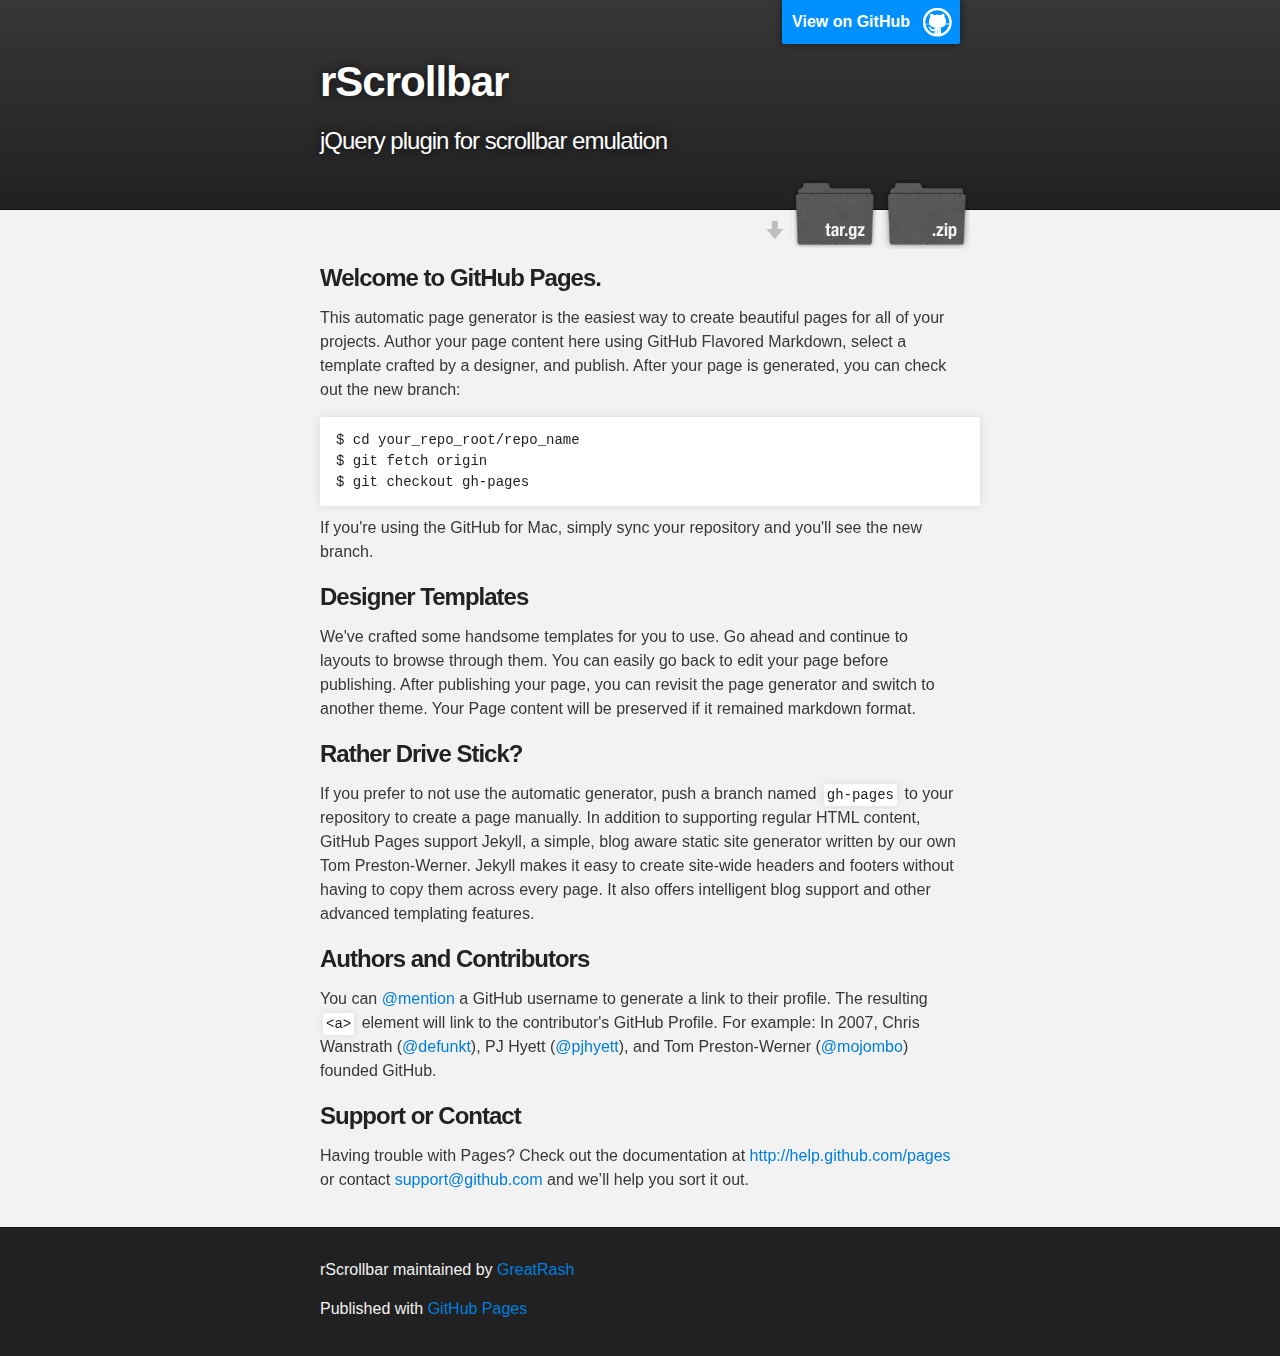
==== index.html @ 9b571823 "Create gh-pages branch via GitHub" ====
<!DOCTYPE html>
<html>

  <head>
    <meta charset='utf-8' />
    <meta http-equiv="X-UA-Compatible" content="chrome=1" />
    <meta name="description" content="rScrollbar : jQuery plugin for scrollbar emulation" />

    <link rel="stylesheet" type="text/css" media="screen" href="stylesheets/stylesheet.css">

    <title>rScrollbar</title>
  </head>

  <body>

    <!-- HEADER -->
    <div id="header_wrap" class="outer">
        <header class="inner">
          <a id="forkme_banner" href="https://github.com/GreatRash/rScrollbar">View on GitHub</a>

          <h1 id="project_title">rScrollbar</h1>
          <h2 id="project_tagline">jQuery plugin for scrollbar emulation</h2>

            <section id="downloads">
              <a class="zip_download_link" href="https://github.com/GreatRash/rScrollbar/zipball/master">Download this project as a .zip file</a>
              <a class="tar_download_link" href="https://github.com/GreatRash/rScrollbar/tarball/master">Download this project as a tar.gz file</a>
            </section>
        </header>
    </div>

    <!-- MAIN CONTENT -->
    <div id="main_content_wrap" class="outer">
      <section id="main_content" class="inner">
        <h3>
<a name="welcome-to-github-pages" class="anchor" href="#welcome-to-github-pages"><span class="octicon octicon-link"></span></a>Welcome to GitHub Pages.</h3>

<p>This automatic page generator is the easiest way to create beautiful pages for all of your projects. Author your page content here using GitHub Flavored Markdown, select a template crafted by a designer, and publish. After your page is generated, you can check out the new branch:</p>

<pre><code>$ cd your_repo_root/repo_name
$ git fetch origin
$ git checkout gh-pages
</code></pre>

<p>If you're using the GitHub for Mac, simply sync your repository and you'll see the new branch.</p>

<h3>
<a name="designer-templates" class="anchor" href="#designer-templates"><span class="octicon octicon-link"></span></a>Designer Templates</h3>

<p>We've crafted some handsome templates for you to use. Go ahead and continue to layouts to browse through them. You can easily go back to edit your page before publishing. After publishing your page, you can revisit the page generator and switch to another theme. Your Page content will be preserved if it remained markdown format.</p>

<h3>
<a name="rather-drive-stick" class="anchor" href="#rather-drive-stick"><span class="octicon octicon-link"></span></a>Rather Drive Stick?</h3>

<p>If you prefer to not use the automatic generator, push a branch named <code>gh-pages</code> to your repository to create a page manually. In addition to supporting regular HTML content, GitHub Pages support Jekyll, a simple, blog aware static site generator written by our own Tom Preston-Werner. Jekyll makes it easy to create site-wide headers and footers without having to copy them across every page. It also offers intelligent blog support and other advanced templating features.</p>

<h3>
<a name="authors-and-contributors" class="anchor" href="#authors-and-contributors"><span class="octicon octicon-link"></span></a>Authors and Contributors</h3>

<p>You can <a href="https://github.com/blog/821" class="user-mention">@mention</a> a GitHub username to generate a link to their profile. The resulting <code>&lt;a&gt;</code> element will link to the contributor's GitHub Profile. For example: In 2007, Chris Wanstrath (<a href="https://github.com/defunkt" class="user-mention">@defunkt</a>), PJ Hyett (<a href="https://github.com/pjhyett" class="user-mention">@pjhyett</a>), and Tom Preston-Werner (<a href="https://github.com/mojombo" class="user-mention">@mojombo</a>) founded GitHub.</p>

<h3>
<a name="support-or-contact" class="anchor" href="#support-or-contact"><span class="octicon octicon-link"></span></a>Support or Contact</h3>

<p>Having trouble with Pages? Check out the documentation at <a href="http://help.github.com/pages">http://help.github.com/pages</a> or contact <a href="mailto:support@github.com">support@github.com</a> and we’ll help you sort it out.</p>
      </section>
    </div>

    <!-- FOOTER  -->
    <div id="footer_wrap" class="outer">
      <footer class="inner">
        <p class="copyright">rScrollbar maintained by <a href="https://github.com/GreatRash">GreatRash</a></p>
        <p>Published with <a href="http://pages.github.com">GitHub Pages</a></p>
      </footer>
    </div>

    

  </body>
</html>
---- stylesheets/stylesheet.css ----
/*******************************************************************************
Slate Theme for GitHub Pages
by Jason Costello, @jsncostello
*******************************************************************************/

@import url(pygment_trac.css);

/*******************************************************************************
MeyerWeb Reset
*******************************************************************************/

html, body, div, span, applet, object, iframe,
h1, h2, h3, h4, h5, h6, p, blockquote, pre,
a, abbr, acronym, address, big, cite, code,
del, dfn, em, img, ins, kbd, q, s, samp,
small, strike, strong, sub, sup, tt, var,
b, u, i, center,
dl, dt, dd, ol, ul, li,
fieldset, form, label, legend,
table, caption, tbody, tfoot, thead, tr, th, td,
article, aside, canvas, details, embed,
figure, figcaption, footer, header, hgroup,
menu, nav, output, ruby, section, summary,
time, mark, audio, video {
  margin: 0;
  padding: 0;
  border: 0;
  font: inherit;
  vertical-align: baseline;
}

/* HTML5 display-role reset for older browsers */
article, aside, details, figcaption, figure,
footer, header, hgroup, menu, nav, section {
  display: block;
}

ol, ul {
  list-style: none;
}

blockquote, q {
}

table {
  border-collapse: collapse;
  border-spacing: 0;
}

/*******************************************************************************
Theme Styles
*******************************************************************************/

body {
  box-sizing: border-box;
  color:#373737;
  background: #212121;
  font-size: 16px;
  font-family: 'Myriad Pro', Calibri, Helvetica, Arial, sans-serif;
  line-height: 1.5;
  -webkit-font-smoothing: antialiased;
}

h1, h2, h3, h4, h5, h6 {
  margin: 10px 0;
  font-weight: 700;
  color:#222222;
  font-family: 'Lucida Grande', 'Calibri', Helvetica, Arial, sans-serif;
  letter-spacing: -1px;
}

h1 {
  font-size: 36px;
  font-weight: 700;
}

h2 {
  padding-bottom: 10px;
  font-size: 32px;
  background: url('../images/bg_hr.png') repeat-x bottom;
}

h3 {
  font-size: 24px;
}

h4 {
  font-size: 21px;
}

h5 {
  font-size: 18px;
}

h6 {
  font-size: 16px;
}

p {
  margin: 10px 0 15px 0;
}

footer p {
  color: #f2f2f2;
}

a {
  text-decoration: none;
  color: #007edf;
  text-shadow: none;

  transition: color 0.5s ease;
  transition: text-shadow 0.5s ease;
  -webkit-transition: color 0.5s ease;
  -webkit-transition: text-shadow 0.5s ease;
  -moz-transition: color 0.5s ease;
  -moz-transition: text-shadow 0.5s ease;
  -o-transition: color 0.5s ease;
  -o-transition: text-shadow 0.5s ease;
  -ms-transition: color 0.5s ease;
  -ms-transition: text-shadow 0.5s ease;
}

#main_content a:hover {
  color: #0069ba;
  text-shadow: #0090ff 0px 0px 2px;
}

footer a:hover {
  color: #43adff;
  text-shadow: #0090ff 0px 0px 2px;
}

em {
  font-style: italic;
}

strong {
  font-weight: bold;
}

img {
  position: relative;
  margin: 0 auto;
  max-width: 739px;
  padding: 5px;
  margin: 10px 0 10px 0;
  border: 1px solid #ebebeb;

  box-shadow: 0 0 5px #ebebeb;
  -webkit-box-shadow: 0 0 5px #ebebeb;
  -moz-box-shadow: 0 0 5px #ebebeb;
  -o-box-shadow: 0 0 5px #ebebeb;
  -ms-box-shadow: 0 0 5px #ebebeb;
}

pre, code {
  width: 100%;
  color: #222;
  background-color: #fff;

  font-family: Monaco, "Bitstream Vera Sans Mono", "Lucida Console", Terminal, monospace;
  font-size: 14px;

  border-radius: 2px;
  -moz-border-radius: 2px;
  -webkit-border-radius: 2px;



}

pre {
  width: 100%;
  padding: 10px;
  box-shadow: 0 0 10px rgba(0,0,0,.1);
  overflow: auto;
}

code {
  padding: 3px;
  margin: 0 3px;
  box-shadow: 0 0 10px rgba(0,0,0,.1);
}

pre code {
  display: block;
  box-shadow: none;
}

blockquote {
  color: #666;
  margin-bottom: 20px;
  padding: 0 0 0 20px;
  border-left: 3px solid #bbb;
}

ul, ol, dl {
  margin-bottom: 15px
}

ul li {
  list-style: inside;
  padding-left: 20px;
}

ol li {
  list-style: decimal inside;
  padding-left: 20px;
}

dl dt {
  font-weight: bold;
}

dl dd {
  padding-left: 20px;
  font-style: italic;
}

dl p {
  padding-left: 20px;
  font-style: italic;
}

hr {
  height: 1px;
  margin-bottom: 5px;
  border: none;
  background: url('../images/bg_hr.png') repeat-x center;
}

table {
  border: 1px solid #373737;
  margin-bottom: 20px;
  text-align: left;
 }

th {
  font-family: 'Lucida Grande', 'Helvetica Neue', Helvetica, Arial, sans-serif;
  padding: 10px;
  background: #373737;
  color: #fff;
 }

td {
  padding: 10px;
  border: 1px solid #373737;
 }

form {
  background: #f2f2f2;
  padding: 20px;
}

img {
  width: 100%;
  max-width: 100%;
}

/*******************************************************************************
Full-Width Styles
*******************************************************************************/

.outer {
  width: 100%;
}

.inner {
  position: relative;
  max-width: 640px;
  padding: 20px 10px;
  margin: 0 auto;
}

#forkme_banner {
  display: block;
  position: absolute;
  top:0;
  right: 10px;
  z-index: 10;
  padding: 10px 50px 10px 10px;
  color: #fff;
  background: url('../images/blacktocat.png') #0090ff no-repeat 95% 50%;
  font-weight: 700;
  box-shadow: 0 0 10px rgba(0,0,0,.5);
  border-bottom-left-radius: 2px;
  border-bottom-right-radius: 2px;
}

#header_wrap {
  background: #212121;
  background: -moz-linear-gradient(top, #373737, #212121);
  background: -webkit-linear-gradient(top, #373737, #212121);
  background: -ms-linear-gradient(top, #373737, #212121);
  background: -o-linear-gradient(top, #373737, #212121);
  background: linear-gradient(top, #373737, #212121);
}

#header_wrap .inner {
  padding: 50px 10px 30px 10px;
}

#project_title {
  margin: 0;
  color: #fff;
  font-size: 42px;
  font-weight: 700;
  text-shadow: #111 0px 0px 10px;
}

#project_tagline {
  color: #fff;
  font-size: 24px;
  font-weight: 300;
  background: none;
  text-shadow: #111 0px 0px 10px;
}

#downloads {
  position: absolute;
  width: 210px;
  z-index: 10;
  bottom: -40px;
  right: 0;
  height: 70px;
  background: url('../images/icon_download.png') no-repeat 0% 90%;
}

.zip_download_link {
  display: block;
  float: right;
  width: 90px;
  height:70px;
  text-indent: -5000px;
  overflow: hidden;
  background: url(../images/sprite_download.png) no-repeat bottom left;
}

.tar_download_link {
  display: block;
  float: right;
  width: 90px;
  height:70px;
  text-indent: -5000px;
  overflow: hidden;
  background: url(../images/sprite_download.png) no-repeat bottom right;
  margin-left: 10px;
}

.zip_download_link:hover {
  background: url(../images/sprite_download.png) no-repeat top left;
}

.tar_download_link:hover {
  background: url(../images/sprite_download.png) no-repeat top right;
}

#main_content_wrap {
  background: #f2f2f2;
  border-top: 1px solid #111;
  border-bottom: 1px solid #111;
}

#main_content {
  padding-top: 40px;
}

#footer_wrap {
  background: #212121;
}



/*******************************************************************************
Small Device Styles
*******************************************************************************/

@media screen and (max-width: 480px) {
  body {
    font-size:14px;
  }

  #downloads {
    display: none;
  }

  .inner {
    min-width: 320px;
    max-width: 480px;
  }

  #project_title {
  font-size: 32px;
  }

  h1 {
    font-size: 28px;
  }

  h2 {
    font-size: 24px;
  }

  h3 {
    font-size: 21px;
  }

  h4 {
    font-size: 18px;
  }

  h5 {
    font-size: 14px;
  }

  h6 {
    font-size: 12px;
  }

  code, pre {
    min-width: 320px;
    max-width: 480px;
    font-size: 11px;
  }

}
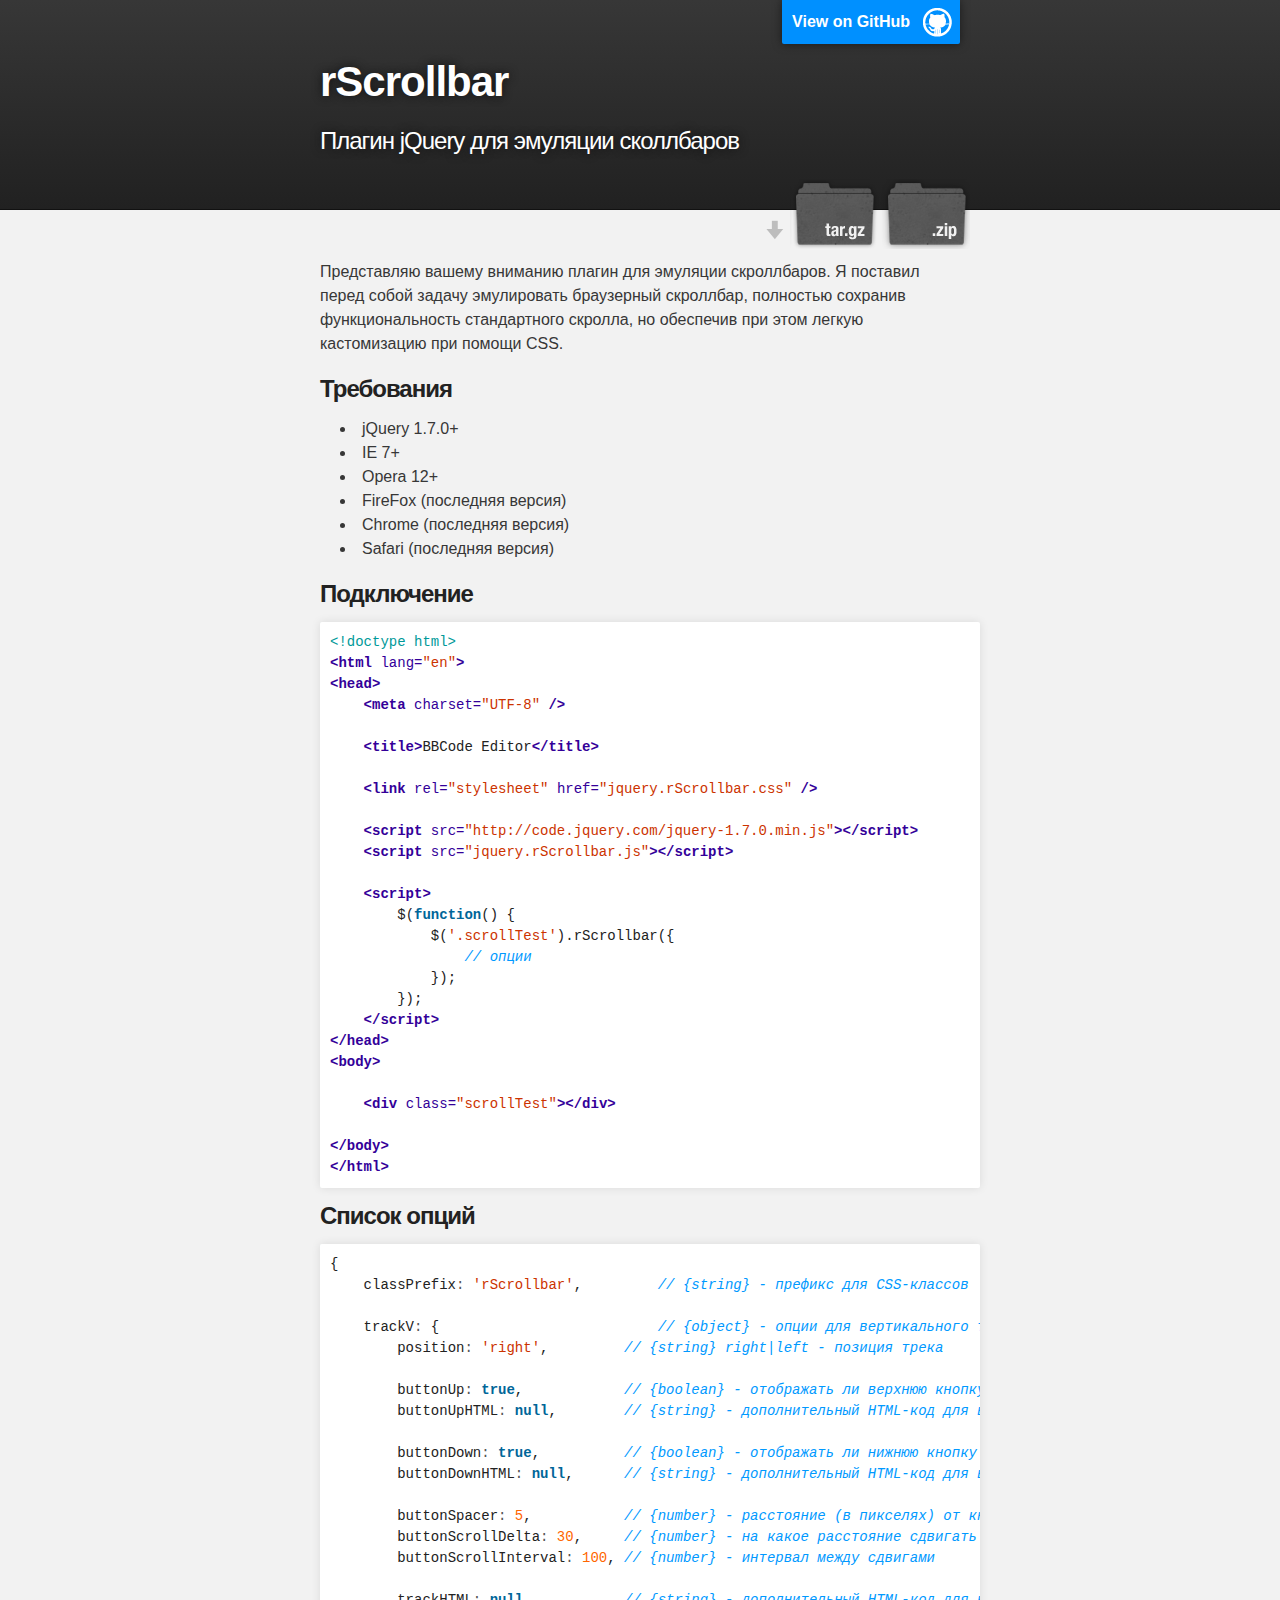
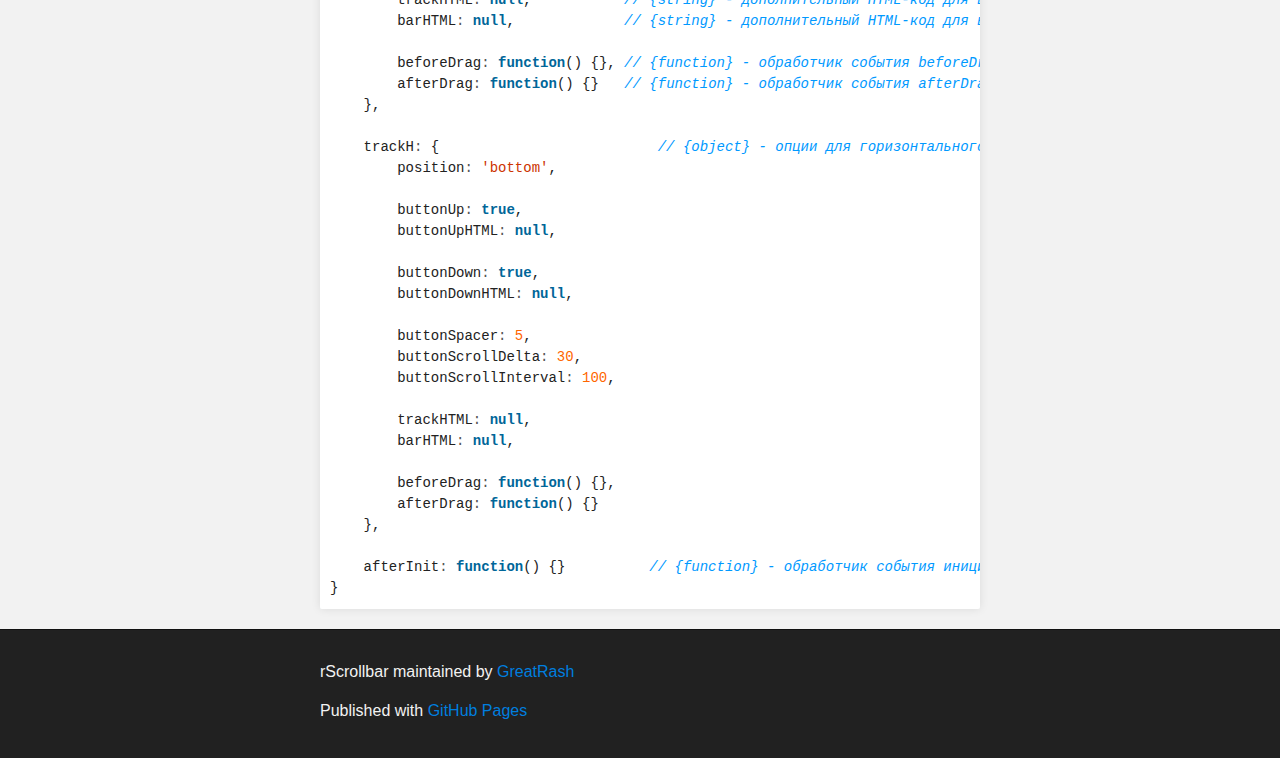
==== commit a4b5dd09: "Create gh-pages branch via GitHub" ====
--- a/index.html
+++ b/index.html
@@ -4,7 +4,7 @@
   <head>
     <meta charset='utf-8' />
     <meta http-equiv="X-UA-Compatible" content="chrome=1" />
-    <meta name="description" content="rScrollbar : jQuery plugin for scrollbar emulation" />
+    <meta name="description" content="rScrollbar : Плагин jQuery для эмуляции сколлбаров" />
 
     <link rel="stylesheet" type="text/css" media="screen" href="stylesheets/stylesheet.css">
 
@@ -19,7 +19,7 @@
           <a id="forkme_banner" href="https://github.com/GreatRash/rScrollbar">View on GitHub</a>
 
           <h1 id="project_title">rScrollbar</h1>
-          <h2 id="project_tagline">jQuery plugin for scrollbar emulation</h2>
+          <h2 id="project_tagline">Плагин jQuery для эмуляции сколлбаров</h2>
 
             <section id="downloads">
               <a class="zip_download_link" href="https://github.com/GreatRash/rScrollbar/zipball/master">Download this project as a .zip file</a>
@@ -31,37 +31,98 @@
     <!-- MAIN CONTENT -->
     <div id="main_content_wrap" class="outer">
       <section id="main_content" class="inner">
-        <h3>
-<a name="welcome-to-github-pages" class="anchor" href="#welcome-to-github-pages"><span class="octicon octicon-link"></span></a>Welcome to GitHub Pages.</h3>
-
-<p>This automatic page generator is the easiest way to create beautiful pages for all of your projects. Author your page content here using GitHub Flavored Markdown, select a template crafted by a designer, and publish. After your page is generated, you can check out the new branch:</p>
-
-<pre><code>$ cd your_repo_root/repo_name
-$ git fetch origin
-$ git checkout gh-pages
-</code></pre>
-
-<p>If you're using the GitHub for Mac, simply sync your repository and you'll see the new branch.</p>
+        <p>Представляю вашему вниманию плагин для эмуляции скроллбаров. Я поставил перед собой задачу эмулировать браузерный скроллбар, полностью сохранив функциональность стандартного скролла, но обеспечив при этом легкую кастомизацию при помощи CSS.</p>
 
 <h3>
-<a name="designer-templates" class="anchor" href="#designer-templates"><span class="octicon octicon-link"></span></a>Designer Templates</h3>
+<a name="%D0%A2%D1%80%D0%B5%D0%B1%D0%BE%D0%B2%D0%B0%D0%BD%D0%B8%D1%8F" class="anchor" href="#%D0%A2%D1%80%D0%B5%D0%B1%D0%BE%D0%B2%D0%B0%D0%BD%D0%B8%D1%8F"><span class="octicon octicon-link"></span></a>Требования</h3>
 
-<p>We've crafted some handsome templates for you to use. Go ahead and continue to layouts to browse through them. You can easily go back to edit your page before publishing. After publishing your page, you can revisit the page generator and switch to another theme. Your Page content will be preserved if it remained markdown format.</p>
+<ul>
+<li>jQuery 1.7.0+</li>
+<li>IE 7+</li>
+<li>Opera 12+</li>
+<li>FireFox (последняя версия)</li>
+<li>Chrome (последняя версия)</li>
+<li>Safari (последняя версия)</li>
+</ul><h3>
+<a name="%D0%9F%D0%BE%D0%B4%D0%BA%D0%BB%D1%8E%D1%87%D0%B5%D0%BD%D0%B8%D0%B5" class="anchor" href="#%D0%9F%D0%BE%D0%B4%D0%BA%D0%BB%D1%8E%D1%87%D0%B5%D0%BD%D0%B8%D0%B5"><span class="octicon octicon-link"></span></a>Подключение</h3>
+
+<div class="highlight"><pre><span class="cp">&lt;!doctype html&gt;</span>
+<span class="nt">&lt;html</span> <span class="na">lang=</span><span class="s">"en"</span><span class="nt">&gt;</span>
+<span class="nt">&lt;head&gt;</span>
+    <span class="nt">&lt;meta</span> <span class="na">charset=</span><span class="s">"UTF-8"</span> <span class="nt">/&gt;</span>
+
+    <span class="nt">&lt;title&gt;</span>BBCode Editor<span class="nt">&lt;/title&gt;</span>
+
+    <span class="nt">&lt;link</span> <span class="na">rel=</span><span class="s">"stylesheet"</span> <span class="na">href=</span><span class="s">"jquery.rScrollbar.css"</span> <span class="nt">/&gt;</span>
+
+    <span class="nt">&lt;script </span><span class="na">src=</span><span class="s">"http://code.jquery.com/jquery-1.7.0.min.js"</span><span class="nt">&gt;&lt;/script&gt;</span>
+    <span class="nt">&lt;script </span><span class="na">src=</span><span class="s">"jquery.rScrollbar.js"</span><span class="nt">&gt;&lt;/script&gt;</span>
+
+    <span class="nt">&lt;script&gt;</span>
+        <span class="nx">$</span><span class="p">(</span><span class="kd">function</span><span class="p">()</span> <span class="p">{</span>
+            <span class="nx">$</span><span class="p">(</span><span class="s1">'.scrollTest'</span><span class="p">).</span><span class="nx">rScrollbar</span><span class="p">({</span>
+                <span class="c1">// опции</span>
+            <span class="p">});</span>
+        <span class="p">});</span>
+    <span class="nt">&lt;/script&gt;</span>
+<span class="nt">&lt;/head&gt;</span>
+<span class="nt">&lt;body&gt;</span>
+
+    <span class="nt">&lt;div</span> <span class="na">class=</span><span class="s">"scrollTest"</span><span class="nt">&gt;&lt;/div&gt;</span>
+
+<span class="nt">&lt;/body&gt;</span>
+<span class="nt">&lt;/html&gt;</span>
+</pre></div>
 
 <h3>
-<a name="rather-drive-stick" class="anchor" href="#rather-drive-stick"><span class="octicon octicon-link"></span></a>Rather Drive Stick?</h3>
+<a name="%D0%A1%D0%BF%D0%B8%D1%81%D0%BE%D0%BA-%D0%BE%D0%BF%D1%86%D0%B8%D0%B9" class="anchor" href="#%D0%A1%D0%BF%D0%B8%D1%81%D0%BE%D0%BA-%D0%BE%D0%BF%D1%86%D0%B8%D0%B9"><span class="octicon octicon-link"></span></a>Список опций</h3>
 
-<p>If you prefer to not use the automatic generator, push a branch named <code>gh-pages</code> to your repository to create a page manually. In addition to supporting regular HTML content, GitHub Pages support Jekyll, a simple, blog aware static site generator written by our own Tom Preston-Werner. Jekyll makes it easy to create site-wide headers and footers without having to copy them across every page. It also offers intelligent blog support and other advanced templating features.</p>
+<div class="highlight"><pre><span class="p">{</span>
+    <span class="nx">classPrefix</span><span class="o">:</span> <span class="s1">'rScrollbar'</span><span class="p">,</span>         <span class="c1">// {string} - префикс для CSS-классов</span>
 
-<h3>
-<a name="authors-and-contributors" class="anchor" href="#authors-and-contributors"><span class="octicon octicon-link"></span></a>Authors and Contributors</h3>
+    <span class="nx">trackV</span><span class="o">:</span> <span class="p">{</span>                          <span class="c1">// {object} - опции для вертикального трека</span>
+        <span class="nx">position</span><span class="o">:</span> <span class="s1">'right'</span><span class="p">,</span>         <span class="c1">// {string} right|left - позиция трека</span>
 
-<p>You can <a href="https://github.com/blog/821" class="user-mention">@mention</a> a GitHub username to generate a link to their profile. The resulting <code>&lt;a&gt;</code> element will link to the contributor's GitHub Profile. For example: In 2007, Chris Wanstrath (<a href="https://github.com/defunkt" class="user-mention">@defunkt</a>), PJ Hyett (<a href="https://github.com/pjhyett" class="user-mention">@pjhyett</a>), and Tom Preston-Werner (<a href="https://github.com/mojombo" class="user-mention">@mojombo</a>) founded GitHub.</p>
+        <span class="nx">buttonUp</span><span class="o">:</span> <span class="kc">true</span><span class="p">,</span>            <span class="c1">// {boolean} - отображать ли верхнюю кнопку</span>
+        <span class="nx">buttonUpHTML</span><span class="o">:</span> <span class="kc">null</span><span class="p">,</span>        <span class="c1">// {string} - дополнительный HTML-код для вставки в верхнюю кнопку</span>
 
-<h3>
-<a name="support-or-contact" class="anchor" href="#support-or-contact"><span class="octicon octicon-link"></span></a>Support or Contact</h3>
+        <span class="nx">buttonDown</span><span class="o">:</span> <span class="kc">true</span><span class="p">,</span>          <span class="c1">// {boolean} - отображать ли нижнюю кнопку</span>
+        <span class="nx">buttonDownHTML</span><span class="o">:</span> <span class="kc">null</span><span class="p">,</span>      <span class="c1">// {string} - дополнительный HTML-код для вставки в нижнюю кнопку</span>
 
-<p>Having trouble with Pages? Check out the documentation at <a href="http://help.github.com/pages">http://help.github.com/pages</a> or contact <a href="mailto:support@github.com">support@github.com</a> and we’ll help you sort it out.</p>
+        <span class="nx">buttonSpacer</span><span class="o">:</span> <span class="mi">5</span><span class="p">,</span>           <span class="c1">// {number} - расстояние (в пикселях) от кнопок до трека</span>
+        <span class="nx">buttonScrollDelta</span><span class="o">:</span> <span class="mi">30</span><span class="p">,</span>     <span class="c1">// {number} - на какое расстояние сдвигать скроллер при нажатой кнопке</span>
+        <span class="nx">buttonScrollInterval</span><span class="o">:</span> <span class="mi">100</span><span class="p">,</span> <span class="c1">// {number} - интервал между сдвигами</span>
+
+        <span class="nx">trackHTML</span><span class="o">:</span> <span class="kc">null</span><span class="p">,</span>           <span class="c1">// {string} - дополнительный HTML-код для вставки в трек</span>
+        <span class="nx">barHTML</span><span class="o">:</span> <span class="kc">null</span><span class="p">,</span>             <span class="c1">// {string} - дополнительный HTML-код для вставки в скроллер</span>
+
+        <span class="nx">beforeDrag</span><span class="o">:</span> <span class="kd">function</span><span class="p">()</span> <span class="p">{},</span> <span class="c1">// {function} - обработчик события beforeDrag</span>
+        <span class="nx">afterDrag</span><span class="o">:</span> <span class="kd">function</span><span class="p">()</span> <span class="p">{}</span>   <span class="c1">// {function} - обработчик события afterDrag</span>
+    <span class="p">},</span>
+
+    <span class="nx">trackH</span><span class="o">:</span> <span class="p">{</span>                          <span class="c1">// {object} - опции для горизонтального трека</span>
+        <span class="nx">position</span><span class="o">:</span> <span class="s1">'bottom'</span><span class="p">,</span>
+
+        <span class="nx">buttonUp</span><span class="o">:</span> <span class="kc">true</span><span class="p">,</span>
+        <span class="nx">buttonUpHTML</span><span class="o">:</span> <span class="kc">null</span><span class="p">,</span>
+
+        <span class="nx">buttonDown</span><span class="o">:</span> <span class="kc">true</span><span class="p">,</span>
+        <span class="nx">buttonDownHTML</span><span class="o">:</span> <span class="kc">null</span><span class="p">,</span>
+
+        <span class="nx">buttonSpacer</span><span class="o">:</span> <span class="mi">5</span><span class="p">,</span>
+        <span class="nx">buttonScrollDelta</span><span class="o">:</span> <span class="mi">30</span><span class="p">,</span>
+        <span class="nx">buttonScrollInterval</span><span class="o">:</span> <span class="mi">100</span><span class="p">,</span>
+
+        <span class="nx">trackHTML</span><span class="o">:</span> <span class="kc">null</span><span class="p">,</span>
+        <span class="nx">barHTML</span><span class="o">:</span> <span class="kc">null</span><span class="p">,</span>
+
+        <span class="nx">beforeDrag</span><span class="o">:</span> <span class="kd">function</span><span class="p">()</span> <span class="p">{},</span>
+        <span class="nx">afterDrag</span><span class="o">:</span> <span class="kd">function</span><span class="p">()</span> <span class="p">{}</span>
+    <span class="p">},</span>
+
+    <span class="nx">afterInit</span><span class="o">:</span> <span class="kd">function</span><span class="p">()</span> <span class="p">{}</span>          <span class="c1">// {function} - обработчик события инициализации</span>
+<span class="p">}</span>
+</pre></div>
       </section>
     </div>
 
